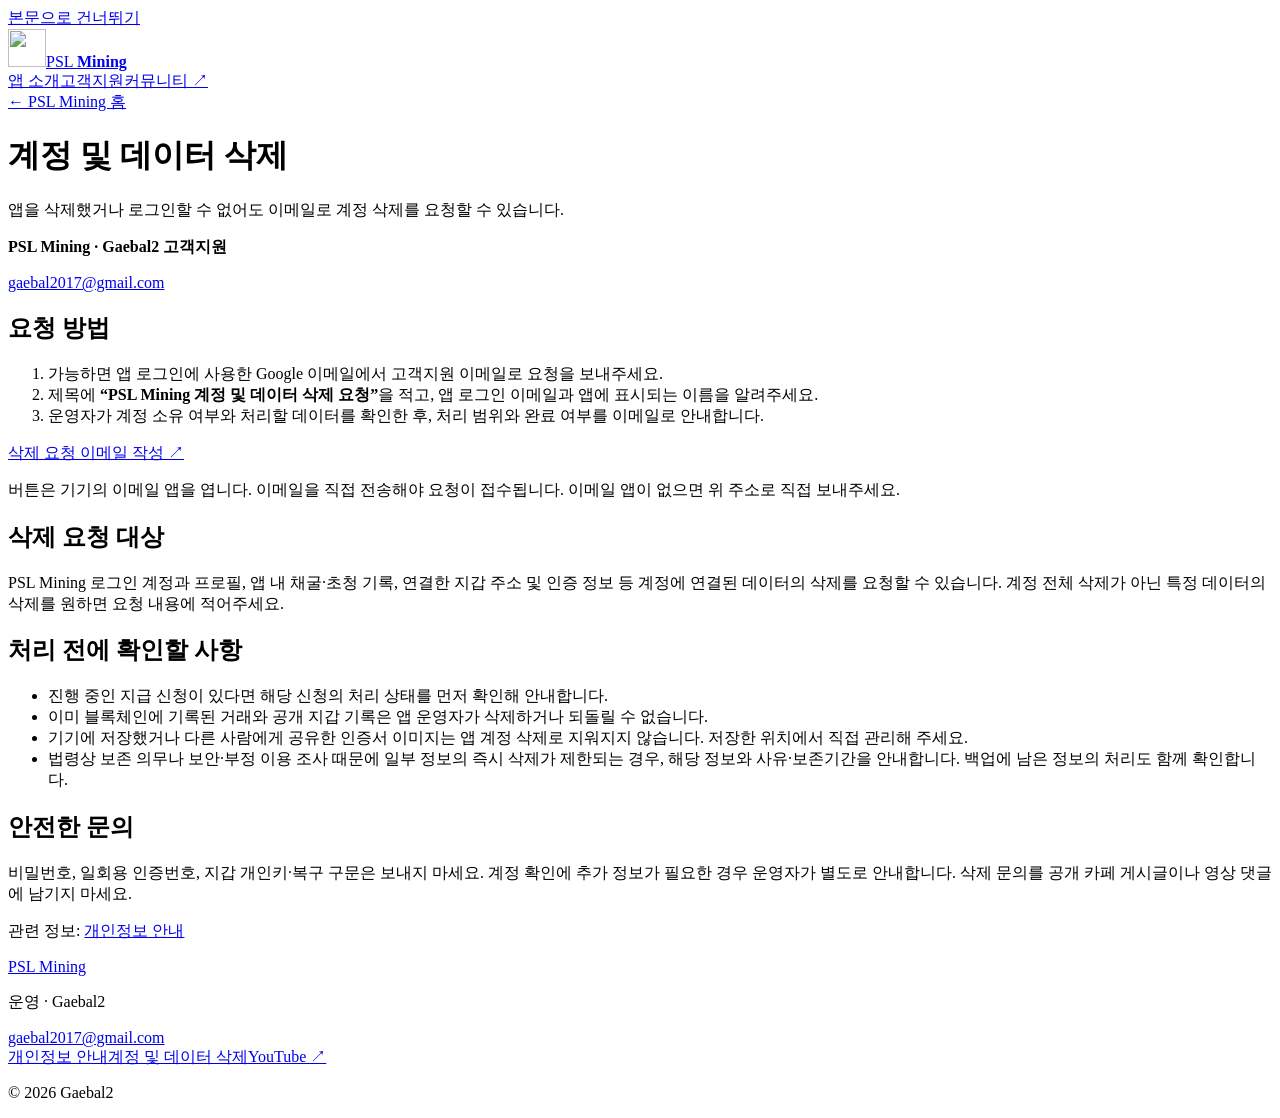
==== account-deletion/index.html @ 7f30fe34 "Publish PSL Mining homepage and email support pages" ====
<!DOCTYPE html><html lang="ko"><head><meta charSet="utf-8"/><meta name="viewport" content="width=device-width, initial-scale=1"/><link rel="preload" href="/gaebal2/icon.png" as="image"/><link rel="stylesheet" href="/gaebal2/_next/static/css/index.chUHOnEz.css" data-rsc-css-href="/gaebal2/_next/static/css/index.chUHOnEz.css" data-precedence="vite-rsc/importer-resources"/><title>계정 및 데이터 삭제 | PSL Mining</title><meta name="description" content="PSL Mining 공식 안내. 앱 소식, 고객지원과 개인정보 안내를 확인하세요."/><link rel="icon" href="/gaebal2/icon.png"/><link rel="apple-touch-icon" href="/gaebal2/icon.png"/>
</head><body><a class="skip-link" href="#main">본문으로 건너뛰기</a><header class="site-header"><div class="shell header-inner"><a class="brand" href="/gaebal2/" aria-label="PSL Mining 홈"><img src="/gaebal2/icon.png" width="38" height="38" alt=""/><span>PSL <b>Mining</b></span></a><nav aria-label="주요 메뉴"><a href="/gaebal2/#about">앱 소개</a><a href="/gaebal2/#support">고객지원</a><a href="https://cafe.naver.com/clazyman" target="_blank" rel="noopener noreferrer">커뮤니티 ↗</a></nav></div></header><main id="main" class="document"><a class="breadcrumb" href="/gaebal2/">← PSL Mining 홈</a><h1>계정 및 데이터 삭제</h1><p class="lead">앱을 삭제했거나 로그인할 수 없어도 이메일로 계정 삭제를 요청할 수 있습니다.</p><div class="callout"><strong>PSL Mining · Gaebal2 고객지원</strong><p><a href="mailto:gaebal2017@gmail.com">gaebal2017@gmail.com</a></p></div><section><h2>요청 방법</h2><ol><li>가능하면 앱 로그인에 사용한 Google 이메일에서 고객지원 이메일로 요청을 보내주세요.</li><li>제목에 <strong>“PSL Mining 계정 및 데이터 삭제 요청”</strong>을 적고, 앱 로그인 이메일과 앱에 표시되는 이름을 알려주세요.</li><li>운영자가 계정 소유 여부와 처리할 데이터를 확인한 후, 처리 범위와 완료 여부를 이메일로 안내합니다.</li></ol><a class="button" href="mailto:gaebal2017@gmail.com?subject=%5BPSL%20Mining%5D%20%EA%B3%84%EC%A0%95%20%EB%B0%8F%20%EB%8D%B0%EC%9D%B4%ED%84%B0%20%EC%82%AD%EC%A0%9C%20%EC%9A%94%EC%B2%AD&amp;body=PSL%20Mining%20%EA%B3%84%EC%A0%95%20%EB%B0%8F%20%EA%B4%80%EB%A0%A8%20%EB%8D%B0%EC%9D%B4%ED%84%B0%20%EC%82%AD%EC%A0%9C%EB%A5%BC%20%EC%9A%94%EC%B2%AD%ED%95%A9%EB%8B%88%EB%8B%A4.%0A%0A%EC%95%B1%20%EB%A1%9C%EA%B7%B8%EC%9D%B8%EC%97%90%20%EC%82%AC%EC%9A%A9%ED%95%9C%20Google%20%EC%9D%B4%EB%A9%94%EC%9D%BC%3A%20%0A%EC%95%B1%EC%97%90%20%ED%91%9C%EC%8B%9C%EB%90%98%EB%8A%94%20%EC%9D%B4%EB%A6%84%3A%20%0A%EC%B6%94%EA%B0%80%20%EC%9A%94%EC%B2%AD%EC%82%AC%ED%95%AD%20(%EC%84%A0%ED%83%9D)%3A%20%0A%0A%EB%B9%84%EB%B0%80%EB%B2%88%ED%98%B8%2C%20%EC%9D%B8%EC%A6%9D%EB%B2%88%ED%98%B8%2C%20%EC%A7%80%EA%B0%91%20%EA%B0%9C%EC%9D%B8%ED%82%A4%20%EB%98%90%EB%8A%94%20%EB%B3%B5%EA%B5%AC%20%EA%B5%AC%EB%AC%B8%EC%9D%84%20%EC%9E%85%EB%A0%A5%ED%95%98%EC%A7%80%20%EB%A7%88%EC%84%B8%EC%9A%94.">삭제 요청 이메일 작성 ↗</a><p class="meta">버튼은 기기의 이메일 앱을 엽니다. 이메일을 직접 전송해야 요청이 접수됩니다. 이메일 앱이 없으면 위 주소로 직접 보내주세요.</p></section><section><h2>삭제 요청 대상</h2><p>PSL Mining 로그인 계정과 프로필, 앱 내 채굴·초청 기록, 연결한 지갑 주소 및 인증 정보 등 계정에 연결된 데이터의 삭제를 요청할 수 있습니다. 계정 전체 삭제가 아닌 특정 데이터의 삭제를 원하면 요청 내용에 적어주세요.</p></section><section><h2>처리 전에 확인할 사항</h2><ul><li>진행 중인 지급 신청이 있다면 해당 신청의 처리 상태를 먼저 확인해 안내합니다.</li><li>이미 블록체인에 기록된 거래와 공개 지갑 기록은 앱 운영자가 삭제하거나 되돌릴 수 없습니다.</li><li>기기에 저장했거나 다른 사람에게 공유한 인증서 이미지는 앱 계정 삭제로 지워지지 않습니다. 저장한 위치에서 직접 관리해 주세요.</li><li>법령상 보존 의무나 보안·부정 이용 조사 때문에 일부 정보의 즉시 삭제가 제한되는 경우, 해당 정보와 사유·보존기간을 안내합니다. 백업에 남은 정보의 처리도 함께 확인합니다.</li></ul></section><section><h2>안전한 문의</h2><p>비밀번호, 일회용 인증번호, 지갑 개인키·복구 구문은 보내지 마세요. 계정 확인에 추가 정보가 필요한 경우 운영자가 별도로 안내합니다. 삭제 문의를 공개 카페 게시글이나 영상 댓글에 남기지 마세요.</p></section><p class="meta">관련 정보: <a href="/gaebal2/privacy/">개인정보 안내</a></p></main><footer class="site-footer"><div class="shell footer-inner"><div><a class="brand footer-brand" href="/gaebal2/">PSL Mining</a><p>운영 · Gaebal2</p><a href="mailto:gaebal2017@gmail.com">gaebal2017@gmail.com</a></div><nav aria-label="서비스 안내"><a href="/gaebal2/privacy/">개인정보 안내</a><a href="/gaebal2/account-deletion/">계정 및 데이터 삭제</a><a href="https://www.youtube.com/@clazyman" target="_blank" rel="noopener noreferrer">YouTube ↗</a></nav><p class="copyright">© 2026 Gaebal2</p></div></footer></body></html>
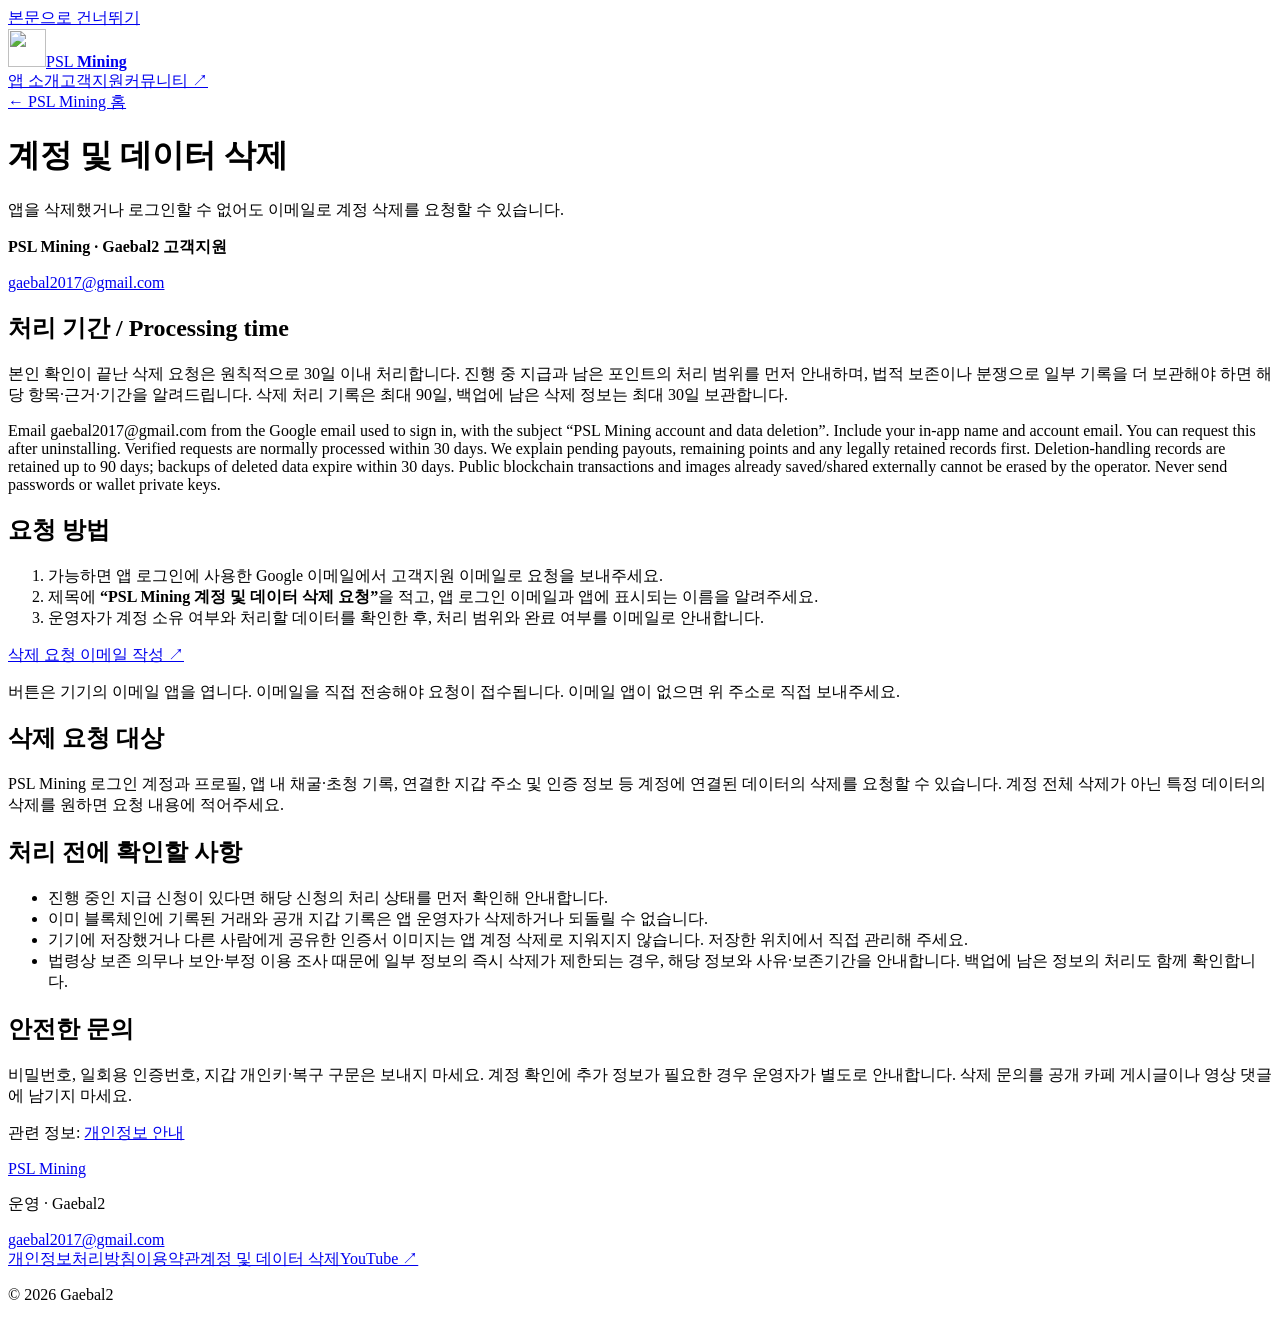
==== commit 412c66cd: "Publish worldwide privacy terms and deletion timelines" ====
--- a/account-deletion/index.html
+++ b/account-deletion/index.html
@@ -1,2 +1,2 @@
 <!DOCTYPE html><html lang="ko"><head><meta charSet="utf-8"/><meta name="viewport" content="width=device-width, initial-scale=1"/><link rel="preload" href="/gaebal2/icon.png" as="image"/><link rel="stylesheet" href="/gaebal2/_next/static/css/index.chUHOnEz.css" data-rsc-css-href="/gaebal2/_next/static/css/index.chUHOnEz.css" data-precedence="vite-rsc/importer-resources"/><title>계정 및 데이터 삭제 | PSL Mining</title><meta name="description" content="PSL Mining 공식 안내. 앱 소식, 고객지원과 개인정보 안내를 확인하세요."/><link rel="icon" href="/gaebal2/icon.png"/><link rel="apple-touch-icon" href="/gaebal2/icon.png"/>
-</head><body><a class="skip-link" href="#main">본문으로 건너뛰기</a><header class="site-header"><div class="shell header-inner"><a class="brand" href="/gaebal2/" aria-label="PSL Mining 홈"><img src="/gaebal2/icon.png" width="38" height="38" alt=""/><span>PSL <b>Mining</b></span></a><nav aria-label="주요 메뉴"><a href="/gaebal2/#about">앱 소개</a><a href="/gaebal2/#support">고객지원</a><a href="https://cafe.naver.com/clazyman" target="_blank" rel="noopener noreferrer">커뮤니티 ↗</a></nav></div></header><main id="main" class="document"><a class="breadcrumb" href="/gaebal2/">← PSL Mining 홈</a><h1>계정 및 데이터 삭제</h1><p class="lead">앱을 삭제했거나 로그인할 수 없어도 이메일로 계정 삭제를 요청할 수 있습니다.</p><div class="callout"><strong>PSL Mining · Gaebal2 고객지원</strong><p><a href="mailto:gaebal2017@gmail.com">gaebal2017@gmail.com</a></p></div><section><h2>요청 방법</h2><ol><li>가능하면 앱 로그인에 사용한 Google 이메일에서 고객지원 이메일로 요청을 보내주세요.</li><li>제목에 <strong>“PSL Mining 계정 및 데이터 삭제 요청”</strong>을 적고, 앱 로그인 이메일과 앱에 표시되는 이름을 알려주세요.</li><li>운영자가 계정 소유 여부와 처리할 데이터를 확인한 후, 처리 범위와 완료 여부를 이메일로 안내합니다.</li></ol><a class="button" href="mailto:gaebal2017@gmail.com?subject=%5BPSL%20Mining%5D%20%EA%B3%84%EC%A0%95%20%EB%B0%8F%20%EB%8D%B0%EC%9D%B4%ED%84%B0%20%EC%82%AD%EC%A0%9C%20%EC%9A%94%EC%B2%AD&amp;body=PSL%20Mining%20%EA%B3%84%EC%A0%95%20%EB%B0%8F%20%EA%B4%80%EB%A0%A8%20%EB%8D%B0%EC%9D%B4%ED%84%B0%20%EC%82%AD%EC%A0%9C%EB%A5%BC%20%EC%9A%94%EC%B2%AD%ED%95%A9%EB%8B%88%EB%8B%A4.%0A%0A%EC%95%B1%20%EB%A1%9C%EA%B7%B8%EC%9D%B8%EC%97%90%20%EC%82%AC%EC%9A%A9%ED%95%9C%20Google%20%EC%9D%B4%EB%A9%94%EC%9D%BC%3A%20%0A%EC%95%B1%EC%97%90%20%ED%91%9C%EC%8B%9C%EB%90%98%EB%8A%94%20%EC%9D%B4%EB%A6%84%3A%20%0A%EC%B6%94%EA%B0%80%20%EC%9A%94%EC%B2%AD%EC%82%AC%ED%95%AD%20(%EC%84%A0%ED%83%9D)%3A%20%0A%0A%EB%B9%84%EB%B0%80%EB%B2%88%ED%98%B8%2C%20%EC%9D%B8%EC%A6%9D%EB%B2%88%ED%98%B8%2C%20%EC%A7%80%EA%B0%91%20%EA%B0%9C%EC%9D%B8%ED%82%A4%20%EB%98%90%EB%8A%94%20%EB%B3%B5%EA%B5%AC%20%EA%B5%AC%EB%AC%B8%EC%9D%84%20%EC%9E%85%EB%A0%A5%ED%95%98%EC%A7%80%20%EB%A7%88%EC%84%B8%EC%9A%94.">삭제 요청 이메일 작성 ↗</a><p class="meta">버튼은 기기의 이메일 앱을 엽니다. 이메일을 직접 전송해야 요청이 접수됩니다. 이메일 앱이 없으면 위 주소로 직접 보내주세요.</p></section><section><h2>삭제 요청 대상</h2><p>PSL Mining 로그인 계정과 프로필, 앱 내 채굴·초청 기록, 연결한 지갑 주소 및 인증 정보 등 계정에 연결된 데이터의 삭제를 요청할 수 있습니다. 계정 전체 삭제가 아닌 특정 데이터의 삭제를 원하면 요청 내용에 적어주세요.</p></section><section><h2>처리 전에 확인할 사항</h2><ul><li>진행 중인 지급 신청이 있다면 해당 신청의 처리 상태를 먼저 확인해 안내합니다.</li><li>이미 블록체인에 기록된 거래와 공개 지갑 기록은 앱 운영자가 삭제하거나 되돌릴 수 없습니다.</li><li>기기에 저장했거나 다른 사람에게 공유한 인증서 이미지는 앱 계정 삭제로 지워지지 않습니다. 저장한 위치에서 직접 관리해 주세요.</li><li>법령상 보존 의무나 보안·부정 이용 조사 때문에 일부 정보의 즉시 삭제가 제한되는 경우, 해당 정보와 사유·보존기간을 안내합니다. 백업에 남은 정보의 처리도 함께 확인합니다.</li></ul></section><section><h2>안전한 문의</h2><p>비밀번호, 일회용 인증번호, 지갑 개인키·복구 구문은 보내지 마세요. 계정 확인에 추가 정보가 필요한 경우 운영자가 별도로 안내합니다. 삭제 문의를 공개 카페 게시글이나 영상 댓글에 남기지 마세요.</p></section><p class="meta">관련 정보: <a href="/gaebal2/privacy/">개인정보 안내</a></p></main><footer class="site-footer"><div class="shell footer-inner"><div><a class="brand footer-brand" href="/gaebal2/">PSL Mining</a><p>운영 · Gaebal2</p><a href="mailto:gaebal2017@gmail.com">gaebal2017@gmail.com</a></div><nav aria-label="서비스 안내"><a href="/gaebal2/privacy/">개인정보 안내</a><a href="/gaebal2/account-deletion/">계정 및 데이터 삭제</a><a href="https://www.youtube.com/@clazyman" target="_blank" rel="noopener noreferrer">YouTube ↗</a></nav><p class="copyright">© 2026 Gaebal2</p></div></footer></body></html>+</head><body><a class="skip-link" href="#main">본문으로 건너뛰기</a><header class="site-header"><div class="shell header-inner"><a class="brand" href="/gaebal2/" aria-label="PSL Mining 홈"><img src="/gaebal2/icon.png" width="38" height="38" alt=""/><span>PSL <b>Mining</b></span></a><nav aria-label="주요 메뉴"><a href="/gaebal2/#about">앱 소개</a><a href="/gaebal2/#support">고객지원</a><a href="https://cafe.naver.com/clazyman" target="_blank" rel="noopener noreferrer">커뮤니티 ↗</a></nav></div></header><main id="main" class="document"><a class="breadcrumb" href="/gaebal2/">← PSL Mining 홈</a><h1>계정 및 데이터 삭제</h1><p class="lead">앱을 삭제했거나 로그인할 수 없어도 이메일로 계정 삭제를 요청할 수 있습니다.</p><div class="callout"><strong>PSL Mining · Gaebal2 고객지원</strong><p><a href="mailto:gaebal2017@gmail.com">gaebal2017@gmail.com</a></p></div><section><h2>처리 기간 / Processing time</h2><p>본인 확인이 끝난 삭제 요청은 원칙적으로 30일 이내 처리합니다. 진행 중 지급과 남은 포인트의 처리 범위를 먼저 안내하며, 법적 보존이나 분쟁으로 일부 기록을 더 보관해야 하면 해당 항목·근거·기간을 알려드립니다. 삭제 처리 기록은 최대 90일, 백업에 남은 삭제 정보는 최대 30일 보관합니다.</p><p lang="en">Email gaebal2017@gmail.com from the Google email used to sign in, with the subject “PSL Mining account and data deletion”. Include your in-app name and account email. You can request this after uninstalling. Verified requests are normally processed within 30 days. We explain pending payouts, remaining points and any legally retained records first. Deletion-handling records are retained up to 90 days; backups of deleted data expire within 30 days. Public blockchain transactions and images already saved/shared externally cannot be erased by the operator. Never send passwords or wallet private keys.</p></section><section><h2>요청 방법</h2><ol><li>가능하면 앱 로그인에 사용한 Google 이메일에서 고객지원 이메일로 요청을 보내주세요.</li><li>제목에 <strong>“PSL Mining 계정 및 데이터 삭제 요청”</strong>을 적고, 앱 로그인 이메일과 앱에 표시되는 이름을 알려주세요.</li><li>운영자가 계정 소유 여부와 처리할 데이터를 확인한 후, 처리 범위와 완료 여부를 이메일로 안내합니다.</li></ol><a class="button" href="mailto:gaebal2017@gmail.com?subject=%5BPSL%20Mining%5D%20%EA%B3%84%EC%A0%95%20%EB%B0%8F%20%EB%8D%B0%EC%9D%B4%ED%84%B0%20%EC%82%AD%EC%A0%9C%20%EC%9A%94%EC%B2%AD&amp;body=PSL%20Mining%20%EA%B3%84%EC%A0%95%20%EB%B0%8F%20%EA%B4%80%EB%A0%A8%20%EB%8D%B0%EC%9D%B4%ED%84%B0%20%EC%82%AD%EC%A0%9C%EB%A5%BC%20%EC%9A%94%EC%B2%AD%ED%95%A9%EB%8B%88%EB%8B%A4.%0A%0A%EC%95%B1%20%EB%A1%9C%EA%B7%B8%EC%9D%B8%EC%97%90%20%EC%82%AC%EC%9A%A9%ED%95%9C%20Google%20%EC%9D%B4%EB%A9%94%EC%9D%BC%3A%20%0A%EC%95%B1%EC%97%90%20%ED%91%9C%EC%8B%9C%EB%90%98%EB%8A%94%20%EC%9D%B4%EB%A6%84%3A%20%0A%EC%B6%94%EA%B0%80%20%EC%9A%94%EC%B2%AD%EC%82%AC%ED%95%AD%20(%EC%84%A0%ED%83%9D)%3A%20%0A%0A%EB%B9%84%EB%B0%80%EB%B2%88%ED%98%B8%2C%20%EC%9D%B8%EC%A6%9D%EB%B2%88%ED%98%B8%2C%20%EC%A7%80%EA%B0%91%20%EA%B0%9C%EC%9D%B8%ED%82%A4%20%EB%98%90%EB%8A%94%20%EB%B3%B5%EA%B5%AC%20%EA%B5%AC%EB%AC%B8%EC%9D%84%20%EC%9E%85%EB%A0%A5%ED%95%98%EC%A7%80%20%EB%A7%88%EC%84%B8%EC%9A%94.">삭제 요청 이메일 작성 ↗</a><p class="meta">버튼은 기기의 이메일 앱을 엽니다. 이메일을 직접 전송해야 요청이 접수됩니다. 이메일 앱이 없으면 위 주소로 직접 보내주세요.</p></section><section><h2>삭제 요청 대상</h2><p>PSL Mining 로그인 계정과 프로필, 앱 내 채굴·초청 기록, 연결한 지갑 주소 및 인증 정보 등 계정에 연결된 데이터의 삭제를 요청할 수 있습니다. 계정 전체 삭제가 아닌 특정 데이터의 삭제를 원하면 요청 내용에 적어주세요.</p></section><section><h2>처리 전에 확인할 사항</h2><ul><li>진행 중인 지급 신청이 있다면 해당 신청의 처리 상태를 먼저 확인해 안내합니다.</li><li>이미 블록체인에 기록된 거래와 공개 지갑 기록은 앱 운영자가 삭제하거나 되돌릴 수 없습니다.</li><li>기기에 저장했거나 다른 사람에게 공유한 인증서 이미지는 앱 계정 삭제로 지워지지 않습니다. 저장한 위치에서 직접 관리해 주세요.</li><li>법령상 보존 의무나 보안·부정 이용 조사 때문에 일부 정보의 즉시 삭제가 제한되는 경우, 해당 정보와 사유·보존기간을 안내합니다. 백업에 남은 정보의 처리도 함께 확인합니다.</li></ul></section><section><h2>안전한 문의</h2><p>비밀번호, 일회용 인증번호, 지갑 개인키·복구 구문은 보내지 마세요. 계정 확인에 추가 정보가 필요한 경우 운영자가 별도로 안내합니다. 삭제 문의를 공개 카페 게시글이나 영상 댓글에 남기지 마세요.</p></section><p class="meta">관련 정보: <a href="/gaebal2/privacy/">개인정보 안내</a></p></main><footer class="site-footer"><div class="shell footer-inner"><div><a class="brand footer-brand" href="/gaebal2/">PSL Mining</a><p>운영 · Gaebal2</p><a href="mailto:gaebal2017@gmail.com">gaebal2017@gmail.com</a></div><nav aria-label="서비스 안내"><a href="/gaebal2/privacy/">개인정보처리방침</a><a href="/gaebal2/terms/">이용약관</a><a href="/gaebal2/account-deletion/">계정 및 데이터 삭제</a><a href="https://www.youtube.com/@clazyman" target="_blank" rel="noopener noreferrer">YouTube ↗</a></nav><p class="copyright">© 2026 Gaebal2</p></div></footer></body></html>
